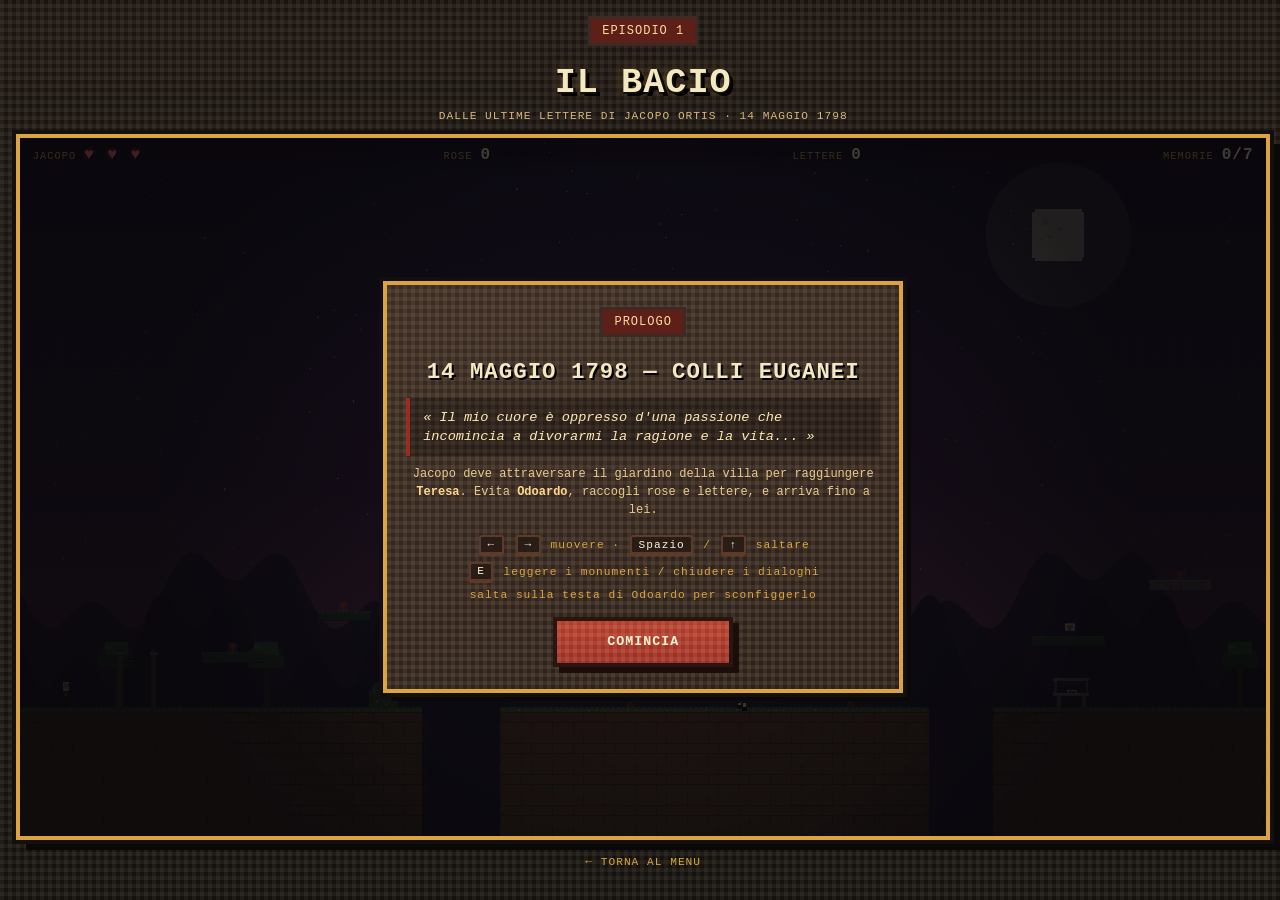
==== episodio1.html @ 59017e53 "1.0" ====
<!DOCTYPE html>
<html lang="it">
<head>
  <meta charset="UTF-8">
  <meta name="viewport" content="width=device-width, initial-scale=1.0">
  <title>Episodio 1 — Il Bacio</title>
  <link rel="stylesheet" href="ep1style.css">
</head>
<body class="game-body">

  <main class="game-wrap" id="gameWrap">

    <header class="game-header">
      <p class="chapter">Episodio 1</p>
      <h1 class="game-title">Il Bacio</h1>
      <p class="game-sub">Dalle ultime lettere di Jacopo Ortis &middot; 14 maggio 1798</p>
    </header>

    <div class="stage" id="stage">

      <canvas id="game" width="1920" height="1080"></canvas>

      <div class="hud" id="hud">
        <div class="hud-item">
          <span class="hud-label">Jacopo</span>
          <span class="hud-hearts" id="hudHearts">&hearts; &hearts; &hearts;</span>
        </div>
        <div class="hud-item">
          <span class="hud-label">Rose</span>
          <span class="hud-value" id="hudRoses">0</span>
        </div>
        <div class="hud-item">
          <span class="hud-label">Lettere</span>
          <span class="hud-value" id="hudLetters">0</span>
        </div>
        <div class="hud-item">
          <span class="hud-label">Memorie</span>
          <span class="hud-value" id="hudMemories">0/0</span>
        </div>
      </div>

      <div class="overlay" id="introOverlay">
        <div class="overlay-card">
          <p class="chapter">Prologo</p>
          <h2>14 Maggio 1798 &mdash; Colli Euganei</h2>
          <p class="quote">
            &laquo; Il mio cuore &egrave; oppresso d'una passione che incomincia
            a divorarmi la ragione e la vita... &raquo;
          </p>
          <p class="story">
            Jacopo deve attraversare il giardino della villa per raggiungere
            <strong>Teresa</strong>. Evita <strong>Odoardo</strong>, raccogli
            rose e lettere, e arriva fino a lei.
          </p>
          <ul class="controls">
            <li><kbd>&larr;</kbd> <kbd>&rarr;</kbd> muovere &middot; <kbd>Spazio</kbd> / <kbd>&uarr;</kbd> saltare</li>
            <li><kbd>E</kbd> leggere i monumenti / chiudere i dialoghi</li>
            <li>salta sulla testa di Odoardo per sconfiggerlo</li>
          </ul>
          <button class="pixel-btn" id="startBtn">Comincia</button>
        </div>
      </div>

      <div class="overlay hidden" id="kissOverlay">
        <div class="overlay-card kiss">
          <p class="chapter">Il Bacio</p>
          <h2>&laquo; Un bacio... &raquo;</h2>
          <p class="quote">
            &laquo; Sento... sentir&ograve; sempre quel suo bacio... un fremito
            celeste mi si &egrave; sparso per le ossa... le mie labbra
            tremavano, gli occhi natavano in un soave languore... &raquo;
          </p>
          <p class="story">
            Teresa &egrave; promessa ad Odoardo. Quel bacio &egrave; un attimo
            di paradiso e l'inizio della rovina di Jacopo.
          </p>
          <button class="pixel-btn" id="endBtn">Continua</button>
        </div>
      </div>

      <div class="overlay hidden" id="endOverlay">
        <div class="overlay-card">
          <p class="chapter">Fine Episodio 1</p>
          <h2>Addio, Teresa</h2>
          <p class="quote">
            &laquo; Teresa! ah, Teresa! Tu sei perduta per me &mdash;
            e io per te, e per tutti. &raquo;
          </p>
          <p class="story">
            <span id="finalScore">Hai raccolto 0 rose e 0 lettere.</span>
          </p>
          <div class="end-actions">
            <button class="pixel-btn" id="replayBtn">Rigioca</button>
            <a class="pixel-btn ghost" href="index.html">Menu</a>
          </div>
        </div>
      </div>

      <div class="overlay hidden" id="gameOverOverlay">
        <div class="overlay-card">
          <p class="chapter">Sconfitto</p>
          <h2>Odoardo ti ha fermato</h2>
          <p class="story">Jacopo non &egrave; arrivato da Teresa.</p>
          <button class="pixel-btn" id="retryBtn">Riprova</button>
        </div>
      </div>

      <div class="dialog-box hidden" id="dialogBox">
        <p class="dialog-name" id="dialogName">Jacopo</p>
        <p class="dialog-text" id="dialogText">...</p>
        <span class="dialog-hint">premi <kbd>X</kbd></span>
      </div>

    </div>

    <p class="back-link"><a href="index.html">&larr; torna al menu</a></p>

  </main>

  <script src="game.js"></script>
</body>
</html>
---- ep1style.css ----
:root {
  --bg: #14110f;
  --paper-dark: #2a1f1a;
  --paper-mid: #3b2c24;
  --ink: #f4e8c1;
  --gold: #d9a441;
  --red-wax: #9b2d20;
  --pixel: 4px;
}

* {
  box-sizing: border-box;
}

html,
body {
  height: 100%;
}

body {
  margin: 0;
  display: grid;
  place-items: center;
  font-family: "Courier New", "Lucida Console", monospace;
  text-transform: uppercase;
  letter-spacing: 1px;
  color: var(--ink);
  image-rendering: pixelated;
  background:
    linear-gradient(0deg, rgba(255, 240, 200, 0.05) 0 4px, transparent 4px 8px),
    linear-gradient(90deg, rgba(255, 240, 200, 0.05) 0 4px, transparent 4px 8px),
    linear-gradient(180deg, #1b1512, var(--bg));
  background-size: 8px 8px, 8px 8px, auto;
}

.screen {
  width: min(92vw, 760px);
  padding: 2.5rem 1.5rem;
  text-align: center;
  background:
    linear-gradient(0deg, rgba(255, 227, 167, 0.09) 0 var(--pixel), transparent var(--pixel) calc(var(--pixel) * 2)),
    linear-gradient(90deg, rgba(255, 227, 167, 0.09) 0 var(--pixel), transparent var(--pixel) calc(var(--pixel) * 2)),
    linear-gradient(160deg, var(--paper-mid), var(--paper-dark));
  background-size: 8px 8px, 8px 8px, auto;
  border: 4px solid var(--gold);
  box-shadow:
    0 0 0 4px #120f0d,
    10px 10px 0 #0b0908;
}

.chapter {
  display: inline-block;
  margin: 0 0 1.1rem;
  padding: 0.3rem 0.7rem;
  font-size: 0.75rem;
  color: #ffdca0;
  border: 3px solid #3f2a23;
  background: #5d1f18;
}

.title {
  margin: 0;
  font-size: clamp(1.2rem, 4.4vw, 2.4rem);
  line-height: 1.25;
  color: var(--ink);
  text-shadow:
    2px 0 #100d0b,
    0 2px #100d0b,
    4px 4px 0 #000;
}

.intro {
  margin: 1.3rem auto 2rem;
  max-width: 34ch;
  color: #e8c98c;
  font-size: 0.9rem;
}

.pixel-btn {
  display: inline-block;
  min-width: 180px;
  padding: 0.85rem 1.2rem;
  color: #fef2d2;
  text-decoration: none;
  font-weight: 700;
  border: 4px solid #2a1511;
  background:
    linear-gradient(0deg, rgba(255, 255, 255, 0.07) 0 4px, transparent 4px 8px),
    linear-gradient(90deg, rgba(255, 255, 255, 0.07) 0 4px, transparent 4px 8px),
    linear-gradient(180deg, #b63e2b, var(--red-wax));
  background-size: 8px 8px, 8px 8px, auto;
  box-shadow: 6px 6px 0 #1a0d0a;
  transition: transform 120ms steps(2), box-shadow 120ms steps(2), filter 120ms steps(2);
  font-family: inherit;
  text-transform: uppercase;
  letter-spacing: 1px;
  cursor: pointer;
}

.pixel-btn:hover {
  transform: translate(-2px, -2px);
  box-shadow: 8px 8px 0 #1a0d0a;
  filter: brightness(1.08);
}

.pixel-btn:active {
  transform: translate(2px, 2px);
  box-shadow: 4px 4px 0 #1a0d0a;
}

.pixel-btn.ghost {
  background:
    linear-gradient(0deg, rgba(255, 255, 255, 0.05) 0 4px, transparent 4px 8px),
    linear-gradient(90deg, rgba(255, 255, 255, 0.05) 0 4px, transparent 4px 8px),
    linear-gradient(180deg, #3a2a23, #2a1c16);
  background-size: 8px 8px, 8px 8px, auto;
}

.screen.flicker {
  animation: flicker 1.4s steps(2, end) infinite;
}

@keyframes flicker {
  0%,
  92%,
  100% {
    filter: brightness(1);
  }
  93% {
    filter: brightness(1.12);
  }
  94% {
    filter: brightness(0.95);
  }
}


/* ============================================================
   GAME LAYOUT
   ============================================================ */

.game-body {
  display: block;
  padding: 1rem;
  min-height: 100vh;
}

.game-wrap {
  width: min(98vw, 1960px);
  margin: 0 auto;
  text-align: center;
}

.game-header {
  margin-bottom: 0.8rem;
}

.game-title {
  margin: 0;
  font-size: clamp(1.4rem, 4vw, 2.2rem);
  color: var(--ink);
  text-shadow:
    2px 0 #100d0b,
    0 2px #100d0b,
    4px 4px 0 #000,
    0 0 14px rgba(217, 164, 65, 0.35);
}

.game-sub {
  margin: 0.4rem 0 0;
  font-size: 0.7rem;
  color: #d8b878;
}

.stage {
  position: relative;
  margin: 0 auto;
  width: 100%;
  max-width: 1920px;
  aspect-ratio: 16 / 9;
  border: 4px solid var(--gold);
  box-shadow:
    0 0 0 4px #120f0d,
    10px 10px 0 #0b0908;
  background: #0a0a14;
  overflow: hidden;
}

#game {
  display: block;
  width: 100%;
  height: 100%;
  image-rendering: pixelated;
  image-rendering: crisp-edges;
  background: #1a1530;
}


/* ============================================================
   HUD
   ============================================================ */

.hud {
  position: absolute;
  top: 0;
  left: 0;
  right: 0;
  display: flex;
  justify-content: space-between;
  align-items: center;
  padding: 0.5rem 0.8rem;
  pointer-events: none;
  font-size: 0.75rem;
  color: #fef2d2;
  text-shadow: 2px 2px 0 #000;
  background: linear-gradient(180deg, rgba(0, 0, 0, 0.55), transparent);
}

.hud-item {
  display: flex;
  align-items: baseline;
  gap: 0.5rem;
}

.hud-label {
  font-size: 0.65rem;
  color: #d9a441;
}

.hud-value {
  font-size: 1rem;
  font-weight: 700;
  color: #fef2d2;
}

.hud-hearts {
  font-size: 1rem;
  color: #ff6e64;
  letter-spacing: 2px;
  text-shadow: 2px 2px 0 #000, 0 0 6px rgba(255, 80, 80, 0.6);
}


/* ============================================================
   OVERLAYS
   ============================================================ */

.overlay {
  position: absolute;
  inset: 0;
  display: grid;
  place-items: center;
  padding: 1rem;
  background: rgba(10, 8, 12, 0.78);
  z-index: 10;
  animation: fadeIn 240ms ease-out;
}

.overlay.hidden {
  display: none;
}

.overlay-card {
  width: min(92%, 520px);
  padding: 1.4rem 1.2rem;
  text-align: center;
  background:
    linear-gradient(0deg, rgba(255, 227, 167, 0.07) 0 var(--pixel), transparent var(--pixel) calc(var(--pixel) * 2)),
    linear-gradient(90deg, rgba(255, 227, 167, 0.07) 0 var(--pixel), transparent var(--pixel) calc(var(--pixel) * 2)),
    linear-gradient(160deg, var(--paper-mid), var(--paper-dark));
  background-size: 8px 8px, 8px 8px, auto;
  border: 4px solid var(--gold);
  box-shadow: 0 0 0 4px #120f0d, 8px 8px 0 #0b0908;
}

.overlay-card.kiss {
  border-color: #ff8aa0;
  box-shadow: 0 0 0 4px #2a0810, 8px 8px 0 #0b0908,
    0 0 30px rgba(255, 120, 150, 0.45);
}

.overlay-card h2 {
  margin: 0.3rem 0 0.8rem;
  font-size: clamp(1rem, 3vw, 1.4rem);
  color: var(--ink);
  text-shadow: 2px 2px 0 #000;
}

.overlay-card .quote {
  margin: 0.6rem 0;
  padding: 0.6rem 0.8rem;
  font-style: italic;
  text-transform: none;
  letter-spacing: 0;
  color: #ffe7b0;
  border-left: 4px solid var(--red-wax);
  background: rgba(0, 0, 0, 0.25);
  font-size: 0.85rem;
  line-height: 1.4;
  text-align: left;
}

.overlay-card .story {
  margin: 0.6rem 0 1rem;
  font-size: 0.75rem;
  color: #e8c98c;
  text-transform: none;
  letter-spacing: 0;
  line-height: 1.5;
}

.overlay-card .story strong {
  color: #ffd88c;
}

.controls {
  list-style: none;
  margin: 0 0 1rem;
  padding: 0;
  display: grid;
  gap: 0.35rem;
  font-size: 0.7rem;
  color: #d9a441;
  text-transform: none;
}

.controls kbd {
  display: inline-block;
  padding: 0.1rem 0.4rem;
  margin: 0 0.15rem;
  font-family: inherit;
  font-size: 0.7rem;
  color: #fef2d2;
  background: #2a1c16;
  border: 2px solid #5d3a2a;
  border-bottom-width: 4px;
  border-radius: 3px;
}

.end-actions {
  display: flex;
  flex-wrap: wrap;
  gap: 0.6rem;
  justify-content: center;
}


/* ============================================================
   DIALOG
   ============================================================ */

.dialog-box {
  position: absolute;
  left: 2rem;
  right: 2rem;
  bottom: 1.4rem;
  padding: 1rem 1.2rem 1.6rem;
  background: rgba(10, 8, 12, 0.94);
  border: 4px solid var(--gold);
  box-shadow: 0 0 0 4px #120f0d, 0 8px 30px rgba(0,0,0,0.6);
  z-index: 8;
  text-align: left;
  animation: fadeIn 180ms ease-out;
  max-width: 900px;
  margin: 0 auto;
}

.dialog-box.hidden {
  display: none;
}

.dialog-name {
  margin: 0 0 0.3rem;
  font-size: 0.7rem;
  color: var(--gold);
}

.dialog-text {
  margin: 0;
  font-size: 0.95rem;
  color: #fef2d2;
  text-transform: none;
  letter-spacing: 0;
  line-height: 1.5;
}

.dialog-text.quote-text {
  font-style: italic;
  color: #ffe7b0;
  border-left: 3px solid var(--red-wax);
  padding-left: 0.8rem;
}

.dialog-hint {
  position: absolute;
  right: 0.8rem;
  bottom: 0.4rem;
  font-size: 0.6rem;
  color: #d9a441;
  text-transform: none;
  animation: blink 1s steps(2) infinite;
}

.dialog-hint kbd {
  display: inline-block;
  padding: 0 0.3rem;
  font-family: inherit;
  color: #fef2d2;
  background: #2a1c16;
  border: 2px solid #5d3a2a;
  border-radius: 3px;
}

.back-link {
  margin: 1rem 0 0;
  font-size: 0.7rem;
}

.back-link a {
  color: #d9a441;
  text-decoration: none;
}

.back-link a:hover {
  color: #fef2d2;
}


/* ============================================================
   ANIMATIONS
   ============================================================ */

@keyframes fadeIn {
  from { opacity: 0; transform: scale(0.98); }
  to   { opacity: 1; transform: scale(1); }
}

@keyframes blink {
  50% { opacity: 0.3; }
}

.shake {
  animation: shake 220ms steps(4) 1;
}

@keyframes shake {
  0%   { transform: translate(0, 0); }
  25%  { transform: translate(-4px, 2px); }
  50%  { transform: translate(4px, -2px); }
  75%  { transform: translate(-2px, 4px); }
  100% { transform: translate(0, 0); }
}
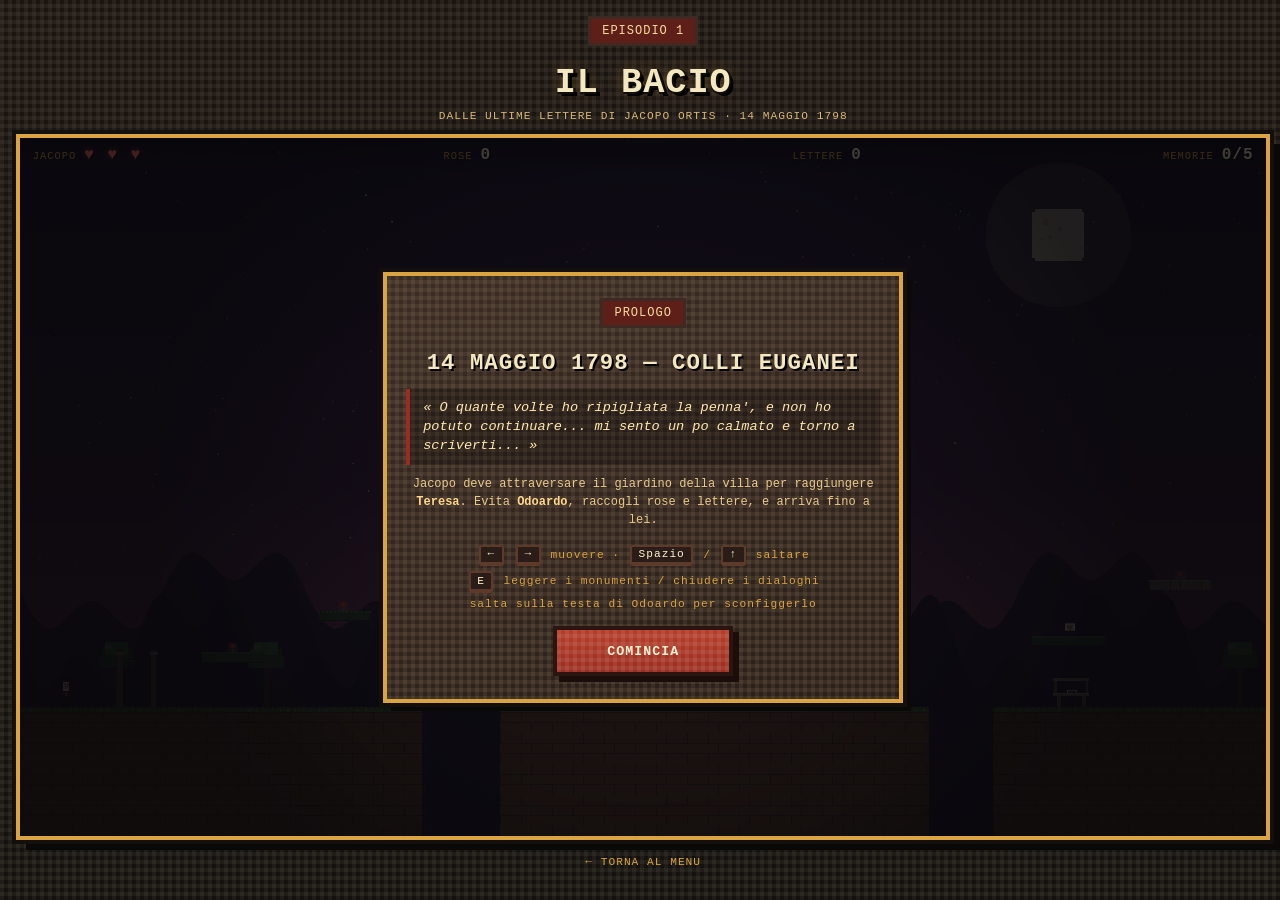
==== commit 8315fd14: "fix dialoghi e memorie tolti placeholder fatti da AI" ====
--- a/episodio1.html
+++ b/episodio1.html
@@ -44,8 +44,7 @@
           <p class="chapter">Prologo</p>
           <h2>14 Maggio 1798 &mdash; Colli Euganei</h2>
           <p class="quote">
-            &laquo; Il mio cuore &egrave; oppresso d'una passione che incomincia
-            a divorarmi la ragione e la vita... &raquo;
+            &laquo; O quante volte ho ripigliata la penna', e non ho potuto continuare... mi sento un po calmato e torno a scriverti... &raquo;
           </p>
           <p class="story">
             Jacopo deve attraversare il giardino della villa per raggiungere
@@ -66,9 +65,7 @@
           <p class="chapter">Il Bacio</p>
           <h2>&laquo; Un bacio... &raquo;</h2>
           <p class="quote">
-            &laquo; Sento... sentir&ograve; sempre quel suo bacio... un fremito
-            celeste mi si &egrave; sparso per le ossa... le mie labbra
-            tremavano, gli occhi natavano in un soave languore... &raquo;
+            &laquo; Poi Teresa gli disse addio e, dopo essersi allontanata di pochi passi, si voltò per salutarlo ancora una volta. &raquo;
           </p>
           <p class="story">
             Teresa &egrave; promessa ad Odoardo. Quel bacio &egrave; un attimo
@@ -82,10 +79,6 @@
         <div class="overlay-card">
           <p class="chapter">Fine Episodio 1</p>
           <h2>Addio, Teresa</h2>
-          <p class="quote">
-            &laquo; Teresa! ah, Teresa! Tu sei perduta per me &mdash;
-            e io per te, e per tutti. &raquo;
-          </p>
           <p class="story">
             <span id="finalScore">Hai raccolto 0 rose e 0 lettere.</span>
           </p>
